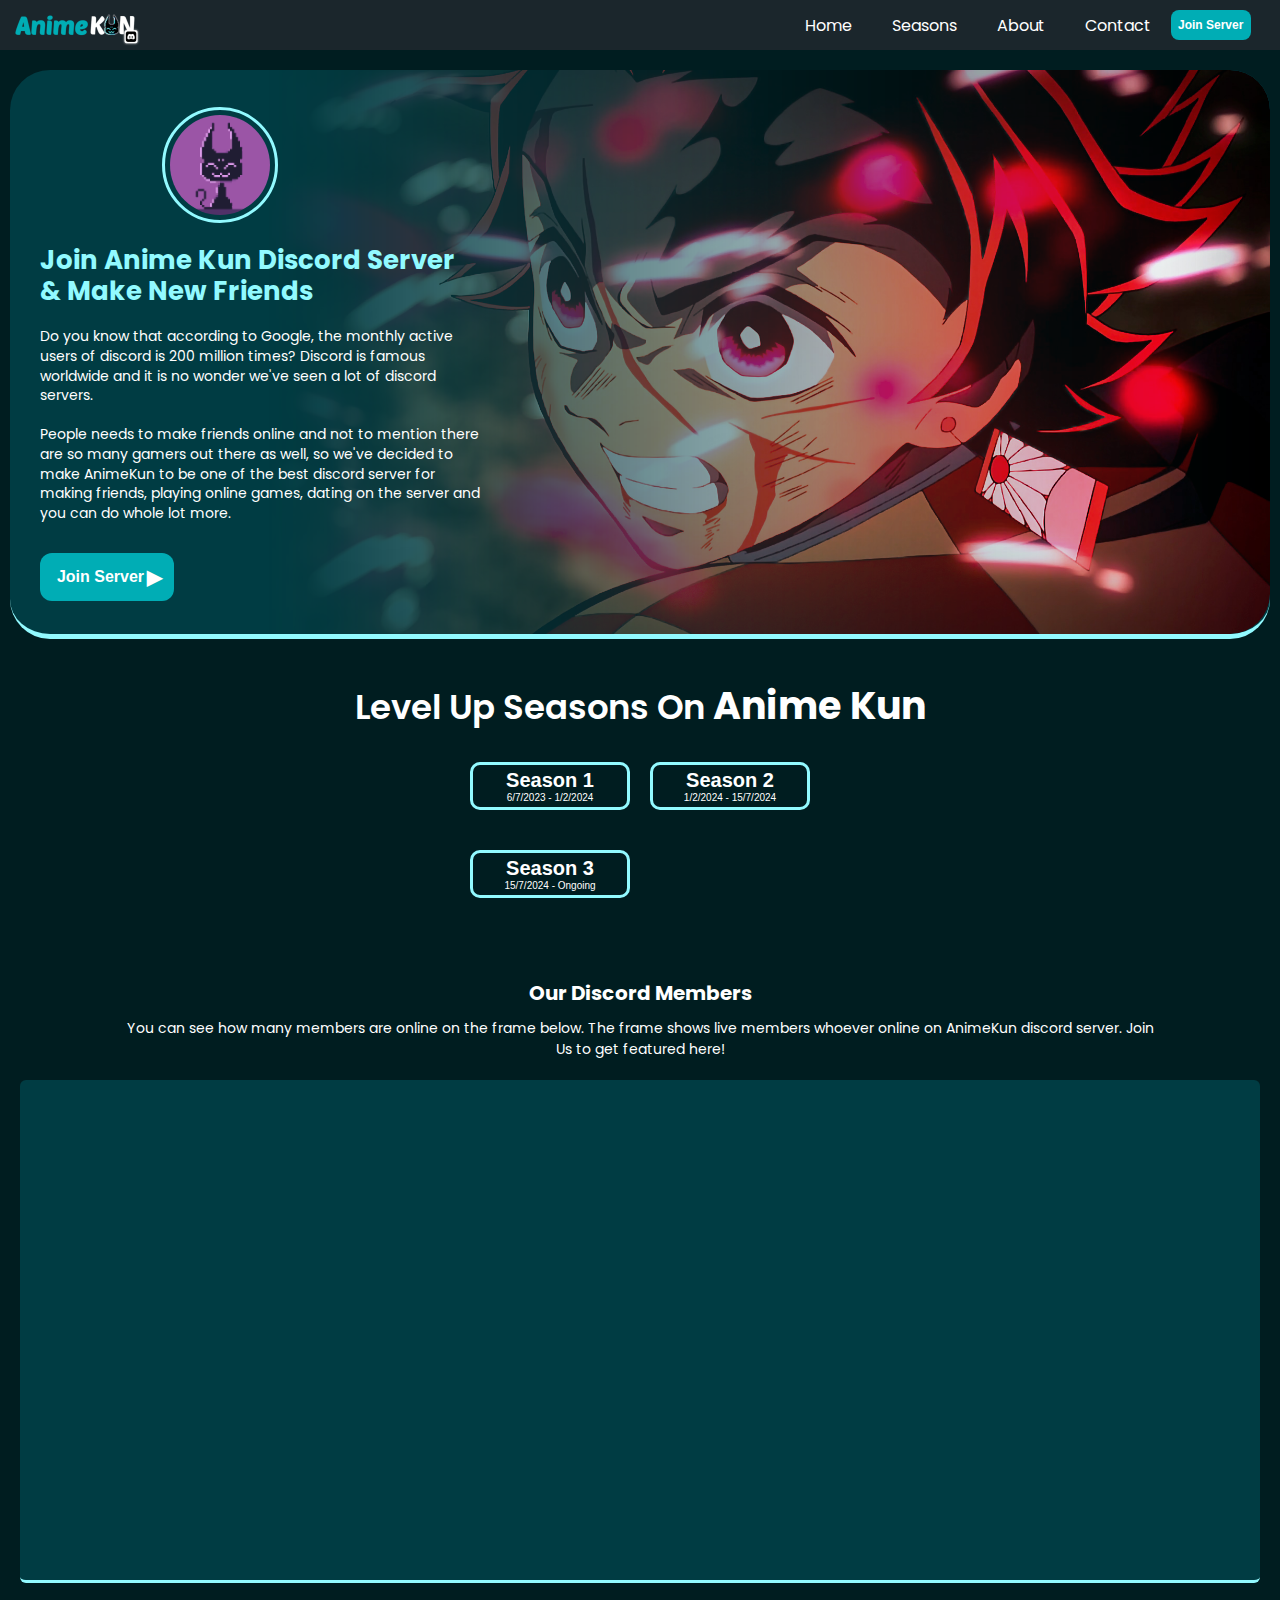
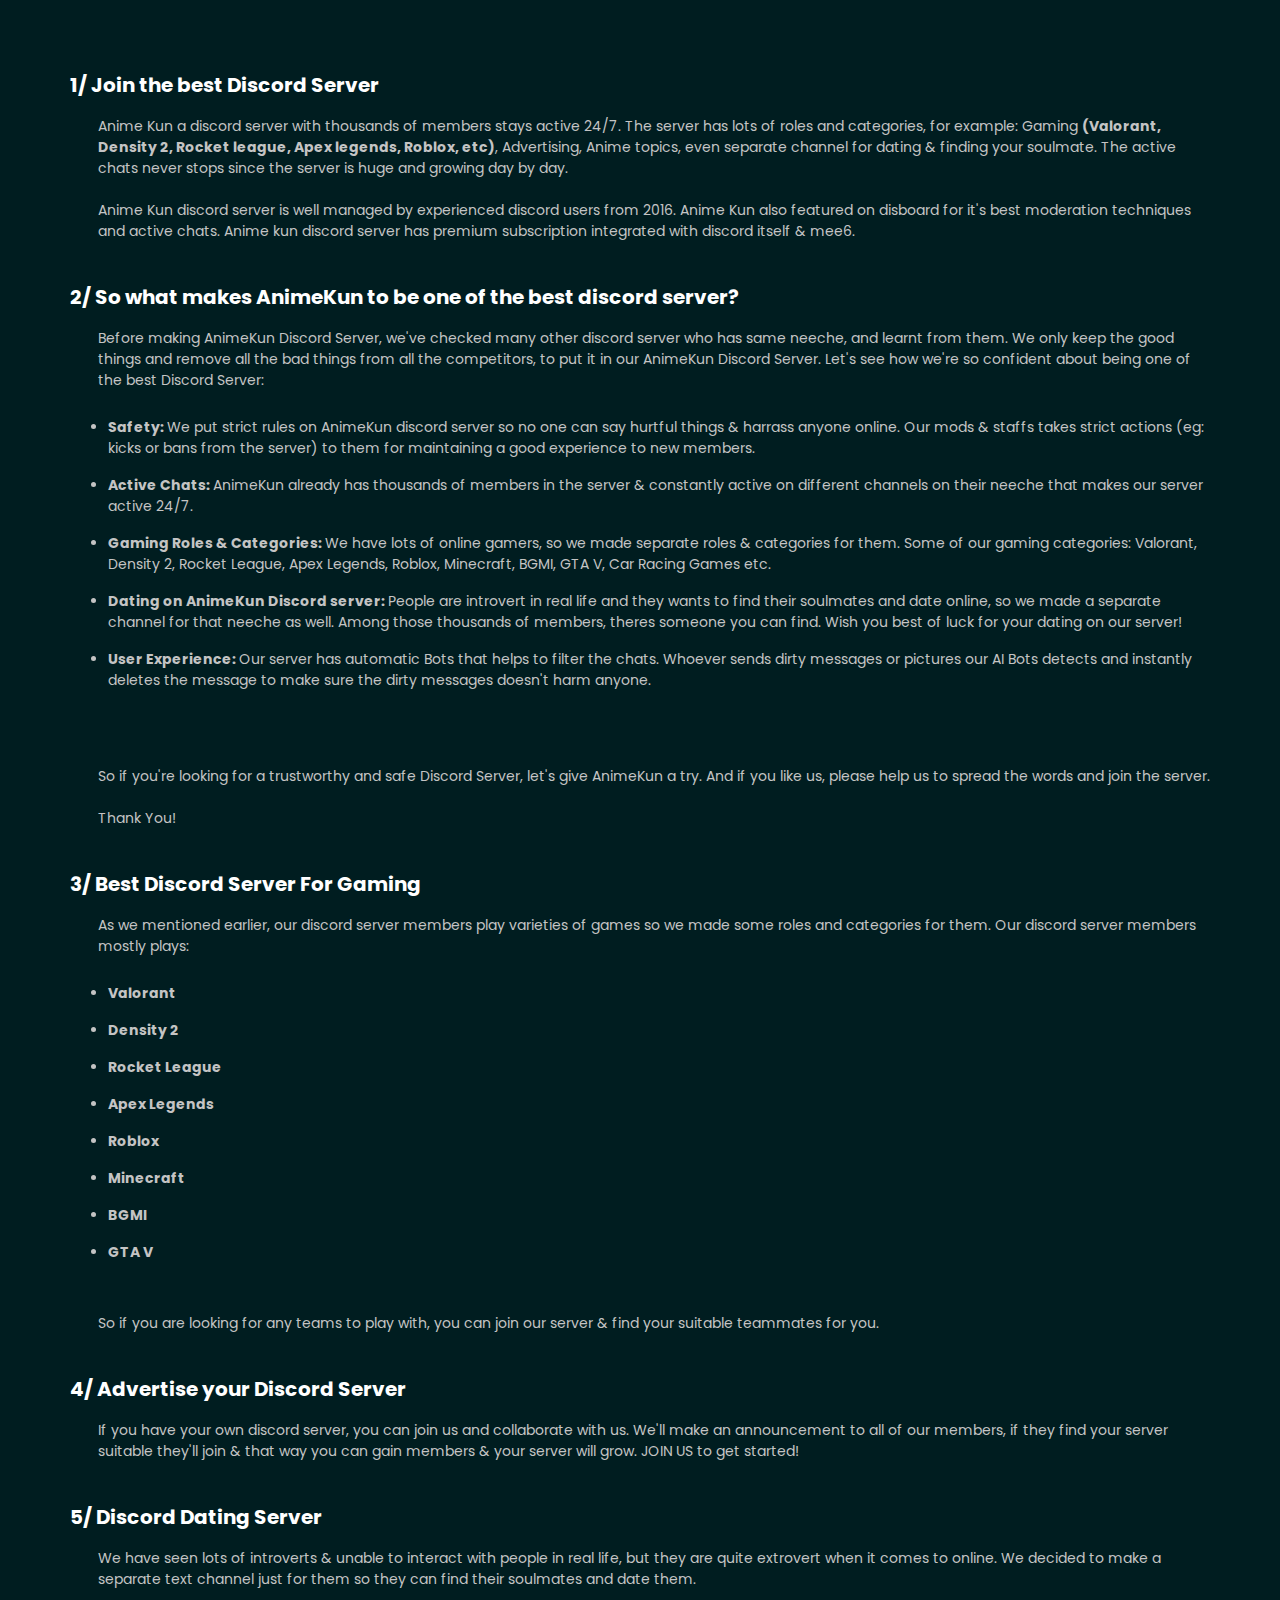
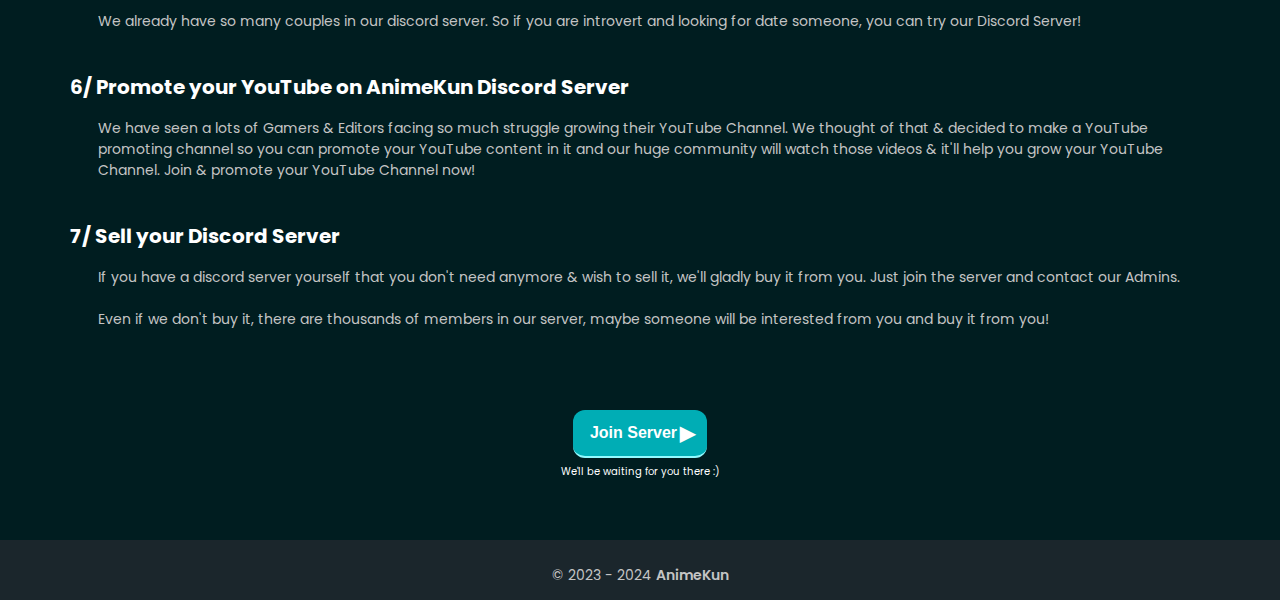
==== index.html @ 1e669a9b "update" ====
<!DOCTYPE html>
<html lang="en">
<head>
  <meta charset="UTF-8">
  <meta name="viewport" content="width=device-width, initial-scale=1.0">
  <meta http-equiv="X-UA-Compatible" content="ie=edge">
  <meta http-equiv='content-language' content='en'>
  <title>Join our Discord Server & make new friends - AnimeKun</title>
  
  <meta name="description" content="AnimeKun is a discord server where you can join & make new friends who can play games with you or even date you. Join Now!">
  
  <link rel="icon" href="/images/favicon.png" type="image/png">
  
  <meta name="keywords" content="best discord server, popular discord servers, top gg servers, fun discord servers, best discord, gaming discord servers, Minecraft discord servers, Rocket League discord, Apex Legends discord, Valorant boosting discord, Destiny 2 discord, dating discord server, chill discord servers, best discord server to make friends, youtube promotion discord server, advertising discord servers">
  
  <meta name="author" content="AnimeKun_Discord">
  <meta name="robots" content="index, follow">
  <meta name="theme-color" content="#92FAFF">
  <meta name="rating" content="General">
  <meta name="copyright" content="2024 AnimeKun">
  <meta name="revisit-after" content="1 days">
  <meta name="distribution" content="global">
  
  
  
  
  <meta name="google-site-verification" content="n2x9imV0SJ6q-uHiDWqzkZmCBGUBqNRw8Hrk4UlSmEM" />
  
  
  <!--- ogs --->
  
  <meta property="og:title" content="Join our Discord Server & make new friends - AnimeKun">
  <meta property="og:type" content="website">
  <meta property="og:url" content="https://animekun.my.to">
  <meta property="og:image" content="https://i.postimg.cc/bv7xQKdZ/20240713-160342.jpg">
  <meta property="og:description" content="AnimeKun is a discord server where you can join & make new friends who can play games with you. Join Now!">
  <meta property="og:site_name" content="AnimeKun Discord">
  <meta property="twitter:card" content="summary_large_image">
  <meta property="twitter:title" content="Join our Discord Server & make new friends - AnimeKun">
  <meta property="twitter:description" content="AnimeKun is a discord server where you can join & make new friends who can play games with you. Join Now!">
  <meta property="twitter:image" content="https://i.postimg.cc/bv7xQKdZ/20240713-160342.jpg">
  <meta property="article:tag" content="best discord server, popular discord servers, top gg servers, fun discord servers, best discord, gaming discord servers, Minecraft discord servers, Rocket League discord, Apex Legends discord, Valorant boosting discord, Destiny 2 discord, dating discord server, chill discord servers, best discord server to make friends, youtube promotion discord server, advertising discord servers">
  
  
  
  
  
  <link rel="stylesheet" href="/styles/general.css">
  <link rel="stylesheet" href="/styles/home.css">
  
  <link rel="apple-touch-icon" href="/images/favicon.png">
  
  <link rel="stylesheet" href="https://fonts.googleapis.com/css2?family=Material+Symbols+Outlined:opsz,wght,FILL,GRAD@20..48,100..700,0..1,-50..200" />
</head>

<body>

<header>
  <nav>
    
     <img class="logo-one" src="/images/logo.png" height="55px" width="auto" alt="animekun discord server logo">

    <input type="checkbox" id="sidebar-active">

    <label for="sidebar-active" class="open-sidebar-button">
      
      <svg xmlns="http://www.w3.org/2000/svg" height="32" viewBox="0 -960 960 960" width="32"><path d="M120-240v-80h720v80H120Zm0-200v-80h720v80H120Zm0-200v-80h720v80H120Z"/></svg>
      
    </label>
    
    <label id="overlay" for="sidebar-active"></label>
    
    <div class="links-container">
      
      <label for="sidebar-active" class="close-sidebar-button">
        
        <svg xmlns="http://www.w3.org/2000/svg" height="32" viewBox="0 -960 960 960" width="32"><path d="m256-200-56-56 224-224-224-224 56-56 224 224 224-224 56 56-224 224 224 224-56 56-224-224-224 224Z"/></svg>
        
      </label>

      <img class="logo-two" src="/images/logo.png" height="50px" width="auto" alt="anime-kun discord server logo">
      
      
      <a class="home-link" href="/index.html">Home</a> 
      
      <a href="/pages/seasons.html">Seasons</a>
      
      <a href="/pages/about.html">About</a> 
      
      <a href="/pages/contact.html">Contact</a>
      
      
      <button onclick="window.location.href = 'https://discord.com/invite/fQWa2Ezm34';" class="wbtn">Join Server</button>
      
        <button onclick="window.location.href = 'https://discord.com/invite/fQWa2Ezm34';" class="mbtn">Join Server</button>
    </div>
    
    <div class="extra">
      
    </div>
  </nav>
</header>


<!--- Actual Contents Starts From Here! --->
<main>

  <div class="server-view-container">
    
    <div class="left-side">
      
      
      <div class="main-content">
        
        <img src="/images/animekun_pfp.gif" alt="Join_Anime_Kun_Discord_Server_&_Make_New_Friends" class="animekun-logo">
        
         <h1>Join Anime Kun Discord Server & Make New Friends</h1>
          
          <p class="main-para">Do you know that according to Google, the monthly active users of discord is 200 million times? Discord is famous worldwide and it is no wonder we've seen a lot of discord servers.
            <br><br>
          People needs to make friends online and not to mention there are so many gamers out there as well,
          so we've decided to make AnimeKun to be one of the best discord server for making friends, playing online games, dating on the server and you can do whole lot more.</p>
            
      </div>
        
        <div class="j-btn-div">
          
           <button onclick="window.location.href = 'https://discord.com/invite/fQWa2Ezm34';" class="hjoin-sv-btn">Join Server <span class="btn-arrow">&#9654</span></button>
          
        </div>
      
    </div>
    
    <div class="background-img">
      
        <img src="/images/wallpapers/Anime_kun_cover.jpg" alt="Best_discord_server_to_join" class="anime-kun-cover">
      
    </div>
    
  </div>
  
  <!--- mobile banner --->
  
  <div class="mobile-banner">
    <img src="/images/wallpapers/Anime_kun_cover.jpg" alt="Anime_kun_cover" class="anime-kun-mobile-bannner">
  </div>
  
  <!-- season buttons --->
  
  <div class="season-btn-section">
    
    <p class="season-heading">Level Up Seasons On <span class="btn-anime-kun">Anime Kun</span></p>
    
    <div class="season-btns">
      
      <button onclick="
      
      window.location.href = '/Seasons/season1.html';
      
      " class="s-btn"><p class="s-btn-heading">Season 1</p> <p class="season-btn-disc">6/7/2023 - 1/2/2024</p></button>
      
      <button onclick="
      
      window.location.href = '/Seasons/season2.html';
      
      " class="s-btn"><p class="s-btn-heading">Season 2</p> <p class="season-btn-disc">1/2/2024 - 15/7/2024</p></button>
      
      <button onclick="alert('Season 3 is ongoing.');" class="s-btn"><p class="s-btn-heading">Season 3</p> <p class="season-btn-disc">15/7/2024 - Ongoing</p></button>
      
    </div>
    
  </div>
  
  <!--- finish season buttons --->
  
  <!--- discord frame shows online members --->
  
  <div class="discord-frame">
    
        <h2 class="show-discord-members">Our Discord Members</h2>
        <p class="show-discord-members-disc">You can see how many members are online on the frame below. The frame shows live members whoever online on AnimeKun discord server. Join Us to get featured here!</p>
        
        <iframe src="https://discord.com/widget?id=1126532363933995140&theme=dark" width="100%" height="500" allowtransparency="true" frameborder="0" sandbox="allow-popups allow-popups-to-escape-sandbox allow-same-origin allow-scripts"></iframe>
    
  </div>
  
  
  <!--- h2 topics & it's discriptions --->
  
  <div class="h2-topics">
    
    <h2 class="heading-two">1/ Join the best Discord Server</h2>
    
    <p class="para-for-heading-two">
       Anime Kun a discord server with thousands of members stays active 24/7. The server has lots of roles and categories, for example: Gaming <strong>(Valorant, Density 2, Rocket league, Apex legends, Roblox, etc)</strong>, Advertising, Anime topics, even separate channel for dating & finding your soulmate. The active chats never stops since the server is huge and growing day by day. <br> <br>

      Anime Kun discord server is well managed by experienced discord users from 2016. Anime Kun also featured on disboard for it's best moderation techniques and active chats. Anime kun discord server has premium subscription integrated with discord itself & mee6.
    </p>
    
    
    
    
    <h2 class="heading-two">2/ 
    So what makes AnimeKun to be one of the best discord server?</h2>
    
    <p class="para-for-heading-two">
       Before making AnimeKun Discord Server, we've checked many other discord server who has same neeche, and learnt from them. We only keep the good things and remove all the bad things from all the competitors, to put it in our AnimeKun Discord Server. Let's see how we're so confident about being one of the best Discord Server:
       
       <ul class="para-for-heading-two ul-para">
         <li><strong>Safety: </strong> We put strict rules on AnimeKun discord server so no one can say hurtful things & harrass anyone online. Our mods & staffs takes strict actions (eg: kicks or bans from the server) to them for maintaining a good experience to new members.</li>
         
         
         <li><strong>Active Chats: </strong> AnimeKun already has thousands of members in the server & constantly active on different channels on their neeche that makes our server active 24/7.</li>
         
         
         <li><strong>Gaming Roles & Categories: </strong> We have lots of online gamers, so we made separate roles & categories for them. Some of our gaming categories: Valorant, Density 2, Rocket League, Apex Legends, Roblox, Minecraft, BGMI, GTA V, Car Racing Games etc.</li>
         
         
         <li><strong>Dating on AnimeKun Discord server: </strong> People are introvert in real life and they wants to find their soulmates and date online, so we made a separate channel for that neeche as well. Among those thousands of members, theres someone you can find. Wish you best of luck for your dating on our server!</li>
         
         
         <li><strong>User Experience: </strong> Our server has automatic Bots that helps to filter the chats. Whoever sends dirty messages or pictures our AI Bots detects and instantly deletes the message to make sure the dirty messages doesn't harm anyone.</li>
         
         
         
       </ul>
       <br><br><br>
       
       <p class="para-for-heading-two">So if you're looking for a trustworthy and safe Discord Server, let's give AnimeKun a try. And if you like us, please help us to spread the words and join the server.
       <br>
       <br>
       Thank You!</p>
       
    </p>
    
    
    
    
    <h2 class="heading-two">3/ Best Discord Server For Gaming</h2>
    
    <p class="para-for-heading-two">
       As we mentioned earlier, our discord server members play varieties of games so we made some roles and categories for them. Our discord server members mostly plays:
       
       <ul class="para-for-heading-two ul-para">
         <li><strong>Valorant</strong></li>
         <li><strong>Density 2</strong></li>
         <li><strong>Rocket League</strong></li>
         <li><strong>Apex Legends</strong></li>
         <li><strong>Roblox</strong></li>
         <li><strong>Minecraft</strong></li>
         <li><strong>BGMI</strong></li>
         <li><strong>GTA V</strong></li>
       </ul>
       <br>
       <br>
       <p class="para-for-heading-two">So if you are looking for any teams to play with, you can join our server & find your suitable teammates for you.</p>
       
    </p>
    
    
    
    
    <h2 class="heading-two">4/ Advertise your Discord Server</h2>
    
    <p class="para-for-heading-two">
       If you have your own discord server, you can join us and collaborate with us. We'll make an announcement to all of our members, if they find your server suitable they'll join & that way you can gain members & your server will grow. JOIN US to get started!
    </p>
    
    
    
    
    <h2 class="heading-two">5/ Discord Dating Server</h2>
    
    <p class="para-for-heading-two">
       We have seen lots of introverts & unable to interact with people in real life, but they are quite extrovert when it comes to online. We decided to make a separate text channel just for them so they can find their soulmates and date them.
       
       <br>
       <br>
       We already have so many couples in our discord server. So if you are introvert and looking for date someone, you can try our Discord Server!
    </p>
    
    
    
    
    <h2 class="heading-two">6/ Promote your YouTube on AnimeKun Discord Server</h2>
    
    <p class="para-for-heading-two">
       We have seen a lots of Gamers & Editors facing so much struggle growing their YouTube Channel. We thought of that & decided to make a YouTube promoting channel so you can promote your YouTube content in it and our huge community will watch those videos & it'll help you grow your YouTube Channel. Join & promote your YouTube Channel now!
    </p>
    
    
    
    
    <h2 class="heading-two">7/ Sell your Discord Server</h2>
    
    <p class="para-for-heading-two">
       If you have a discord server yourself that you don't need anymore & wish to sell it, we'll gladly buy it from you. Just join the server and contact our Admins.
       <br>
       <br>
        Even if we don't buy it, there are thousands of members in our server, maybe someone will be interested from you and buy it from you!
    </p>
    
  </div>
  
  
  
  <div class="last-join-server-btn">
      
       <button onclick="window.location.href = 'https://discord.com/invite/fQWa2Ezm34';" class="hjoin-sv-btn">Join Server <span class="btn-arrow">&#9654</span></button>
       
       <p class="last-para">We'll be waiting for you there :)</p>
       
  </div>
</main> 
 
 
 
 
  
  
  <footer>
    <div class="footer-div">
       <p class="c-animekun-para">
             &#169 2023 - 2024 <span class="brand"><a class="brand-link" href="/index.html">AnimeKun</a></span>
       </p>
    </div>
  </footer>
  
  
  

  <script src="main.js"></script>
</body>
</html>
---- styles/general.css ----
@import url('https://fonts.googleapis.com/css2?family=Poppins:ital,wght@0,100;0,200;0,300;0,400;0,500;0,600;0,700;0,800;0,900;1,100;1,200;1,300;1,400;1,500;1,600;1,700;1,800;1,900&display=swap');





:root{

  --color-1: #1B262C;
  --text-color: #FFFFFF;
  --accent-color: #F1EEDC;
  --body-color: #001D20;
  --button-color: #00ADB5;
}

*{
  margin: 0;
  padding: 0;
}

html{
  font-size: 12pt;
  font-family: Poppins, Segoe UI, Tahoma, sans-serif;
}

body {
 background: var(--body-color);
 font-family: Poppins, Segoe UI, Tahoma, sans-serif;
}

nav{
  height: 50px;
  background-color: var(--color-1);
  display: flex;
  justify-content: flex-end;
  align-items: center;
}

.links-container{
  height: 100%;
  width: 100%;
  display: flex;
  flex-direction: row;
  align-items: center;
}

nav a{
  height: 100%;
  padding: 0 20px;
  display: flex;
  align-items: center;
  text-decoration: none;
  color: var(--text-color);
}

nav a:hover{
  background-color: var(--button-color);
  border-radius: 50px;
  
}

/* nav .home-link{
  margin-right: auto;
  display: none;
} */

nav .logo-one{
display: none;
}

nav .logo-two{
  margin-right: auto;
}

nav svg{
  fill: var(--text-color);
}

#sidebar-active{
  display: none;
}

.open-sidebar-button, .close-sidebar-button{
  display: none;
}

nav .wbtn {
  height: 30px;
  width: 80px;
  font-size: 12px;
  font-weight: 600;
  background-color: var(--button-color);
  border-radius: 8px;
  border: none;
  color: white;
}

.extra {
  width: 30px;
}

nav .mbtn {
  display: none;
}




/*mobile codes for responsive*/

@media(max-width: 550px){
  nav .logo-one{
  margin-right: auto;
  display: block;
}

nav .logo-two{
  display: none;
}

nav .wbtn {
  display: none;
}

.extra {
  display: none;
}

nav .mbtn {
  display: block;
  width: 150px;
  height: 47px;
  margin: 15px 100px 50px 78px;
  border-radius: 10px;
  border: none;
  font-weight: 800;
  font-size: 17px;
  background-color: var(--button-color);
  color: white;
}
  
.links-container{
   flex-direction: column;
   align-items: flex-start;

   position: fixed;
   top: 0;
   right: -100%;
   z-index: 10;
   width: 300px;

   background-color: var(--color-1);
   box-shadow: -5px 0 5px rgba(0, 0, 0, 0.25);
   transition: 0.55s ease-out;
  }
  
  nav a{
    box-sizing: border-box;
    height: auto;
    width: 100%;
    padding: 20px 30px;
    justify-content: flex-start;
    font-weight: 520;
  }
  
  .open-sidebar-button, .close-sidebar-button{
    padding: 20px;
    display: block;
  }
  
  #sidebar-active:checked ~ .links-container{
    right: 0;
  }
  
  #sidebar-active:checked ~ #overlay{
    height: 100%;
    width: 100%;
    position: fixed;
    top: 0;
    left: 0;
    z-index: 9;
  }
  
  nav .home-link{
  display: block;
  }
}

/* ----------------------------*/

button:hover {
 background-color: #00696E;
}

button {
  cursor: pointer;
}


















/* footer.  */

footer {
  height: 60px;
  background-color: var(--color-1);
  margin: 60px 0 0 0;
}

.footer-div {
  padding: 25px 0 0 0;
}

.c-animekun-para {
  text-align: center;
  color: #C4C4C4;
  font-size: 14px;
}

.brand {
  font-weight: 600;
}

.brand-link {
  text-decoration: none;
  color: #C4C4C4;
}
---- styles/home.css ----
body {
  margin: 0;
  padding: 0;
}

.server-view-container {
 height: 564px;
 margin: 20px 10px 0 10px;
 border-radius: 40px;
 background-color: #003C43;
 border-bottom: 5px solid #92FAFF;
}

.background-img {
  display: flex;
  justify-content: right;
}

.anime-kun-cover {
  height: 564px;
  object-fit: cover;
  object-position: top;
  border-radius: 0 40px 40px 0;
  mask-image: linear-gradient(to right, rgba(0, 0, 0, 0), rgba(0, 0, 0, 0.8) 70%, black);
}


.animekun-logo {
  height: 100px;
  width: 100px;
  border-radius: 50%;
  margin: 0 80px 0 0;
  border: 5px solid transparent;
  outline: 3px solid #92FAFF;
}

.left-side {
  position: absolute;
  width: 440px;
  z-index: 5;
  margin: 40px 0 0 0;
  padding: 0 0 0 30px;
}

.main-content {
  display: flex;
  flex-direction: column;
  justify-content: center;
  align-items: center;
}


h1 {
  color: #92FAFF;
  margin: 25px 0 20px 0;
  line-height: 1.2;
  font-size: 26px;
}

.main-para {
  color: var(--text-color);
  line-height: 1.4;
  font-size: 14px;
  margin: 0 0 30px 0;
}

.hjoin-sv-btn {
  border: none;
  background-color: var(--button-color);
  height: 48px;
  width: 134px;
  border-radius: 12px;
  font-size: 16px;
  font-weight: 800;
  display: flex;
  justify-content: center;
  align-items: center;
  padding: 0 0 0 5px;
  color: var(--text-color);
}

.btn-arrow {
  font-size: 20px;
  padding: 0 0 0 3px;
}

.mobile-banner {
  display: none;
}


/* Season btns styles */

.season-btn-section {
  margin: 40px 0 0 0;
  display: flex;
  flex-direction: column;
  justify-content: center;
  align-items: center;
}

.season-heading {
  color: var(--text-color);
  font-size: 34px;
  font-weight: 600;
  line-height: 1.4;
}

.btn-anime-kun {
  font-size: 38px;
  font-weight: 700;
}

.season-btns {
  margin: 30px 0 0 0;
  display: grid;
  grid-template-columns: 1fr 1fr;
  column-gap: 20px;
  row-gap: 40px;
}


.s-btn {
  height: 48px;
  width: 160px;
  border: 3px solid #92FAFF;
  border-radius: 10px;
  background-color: transparent;
}

.s-btn-heading {
  font-size: 20px;
  font-weight: 600;
  color: var(--text-color);
}

.season-btn-disc {
  color: var(--text-color);
  font-size: 10px;
  
}

.show-discord-members {
  color: var(--text-color);
  font-size: 20px;
  text-align: center;
  margin: 80px 0 10px 0;
}

.show-discord-members-disc {
  color: var(--text-color);
  font-size: 14px;
  text-align: center;
  margin: 0 0 20px 0;
  padding: 0 100px;
}

.discord-frame {
  margin: 30px 20px 0 20px;
}

iframe {
  background-color: #003C43;
  border-radius: 6px;
  border-bottom: 3px solid #92FAFF;
}

.h2-topics {
  margin: 80px 20px 0 20px;
  padding: 0 50px 0 50px;
}

.heading-two {
  color: var(--text-color);
  margin: 40px 0 16px 0;
  font-size: 20px;
}

.para-for-heading-two {
  color: #C4C4C4;
  padding: 0 0 0 28px;
  font-size: 14px;
}

.ul-para {
  padding: 0 0 0 38px;
  margin: 26px 0 0 0;
}

.ul-para li {
  margin: 16px 0 0 0;
}

.last-join-server-btn {
    margin: 80px 0 0 0;
    display: flex;
    flex-direction: column;
    justify-content: center;
    align-items: center;
}

.last-para {
    color: var(--text-color);
    margin: 6px 0 0 0;
    font-size: 10px;
}

.last-join-server-btn .hjoin-sv-btn {
    border-bottom: 2px solid #92FAFF;
}






@media (max-width: 580px) {
  
  .background-img {
    display: none;
  }
  
  .left-side {
    width: 300px;
    left: 50%;
    transform: translateX(-50%);
    margin: 40px 0 0 -14px;
    
    display: flex;
    flex-direction: column;
    justify-content: center;
    align-items: center;
  }
  
  .server-view-container {
    border-radius: 20px;
    height: 660px;
  }
  
  .animekun-logo {
    margin: 0;
  }
  
  
  .mobile-banner {
    margin: 20px 0 0 0;
    display: flex;
    justify-content: center;
    align-items: center;
  }
  
  .anime-kun-mobile-bannner {
    width: 300px;
    border-radius: 25px;
    border: 2px solid #92FAFF;
    mask-image: linear-gradient(to top, rgba(0, 0, 0, 0), rgba(0, 0, 0, 0.7) 50%, black);
  }
  
  .season-btn-section {
    margin: -10px 0 0 0;
  }
  
  .season-heading {
    font-size: 18px;
    font-weight: 600;
  }
  
  .btn-anime-kun {
  font-size: 21px;
  font-weight: 700;
  }
  
  .show-discord-members-disc {
    padding: 0;
  }
  
  .h2-topics {
    padding: 0;
  }

  
}
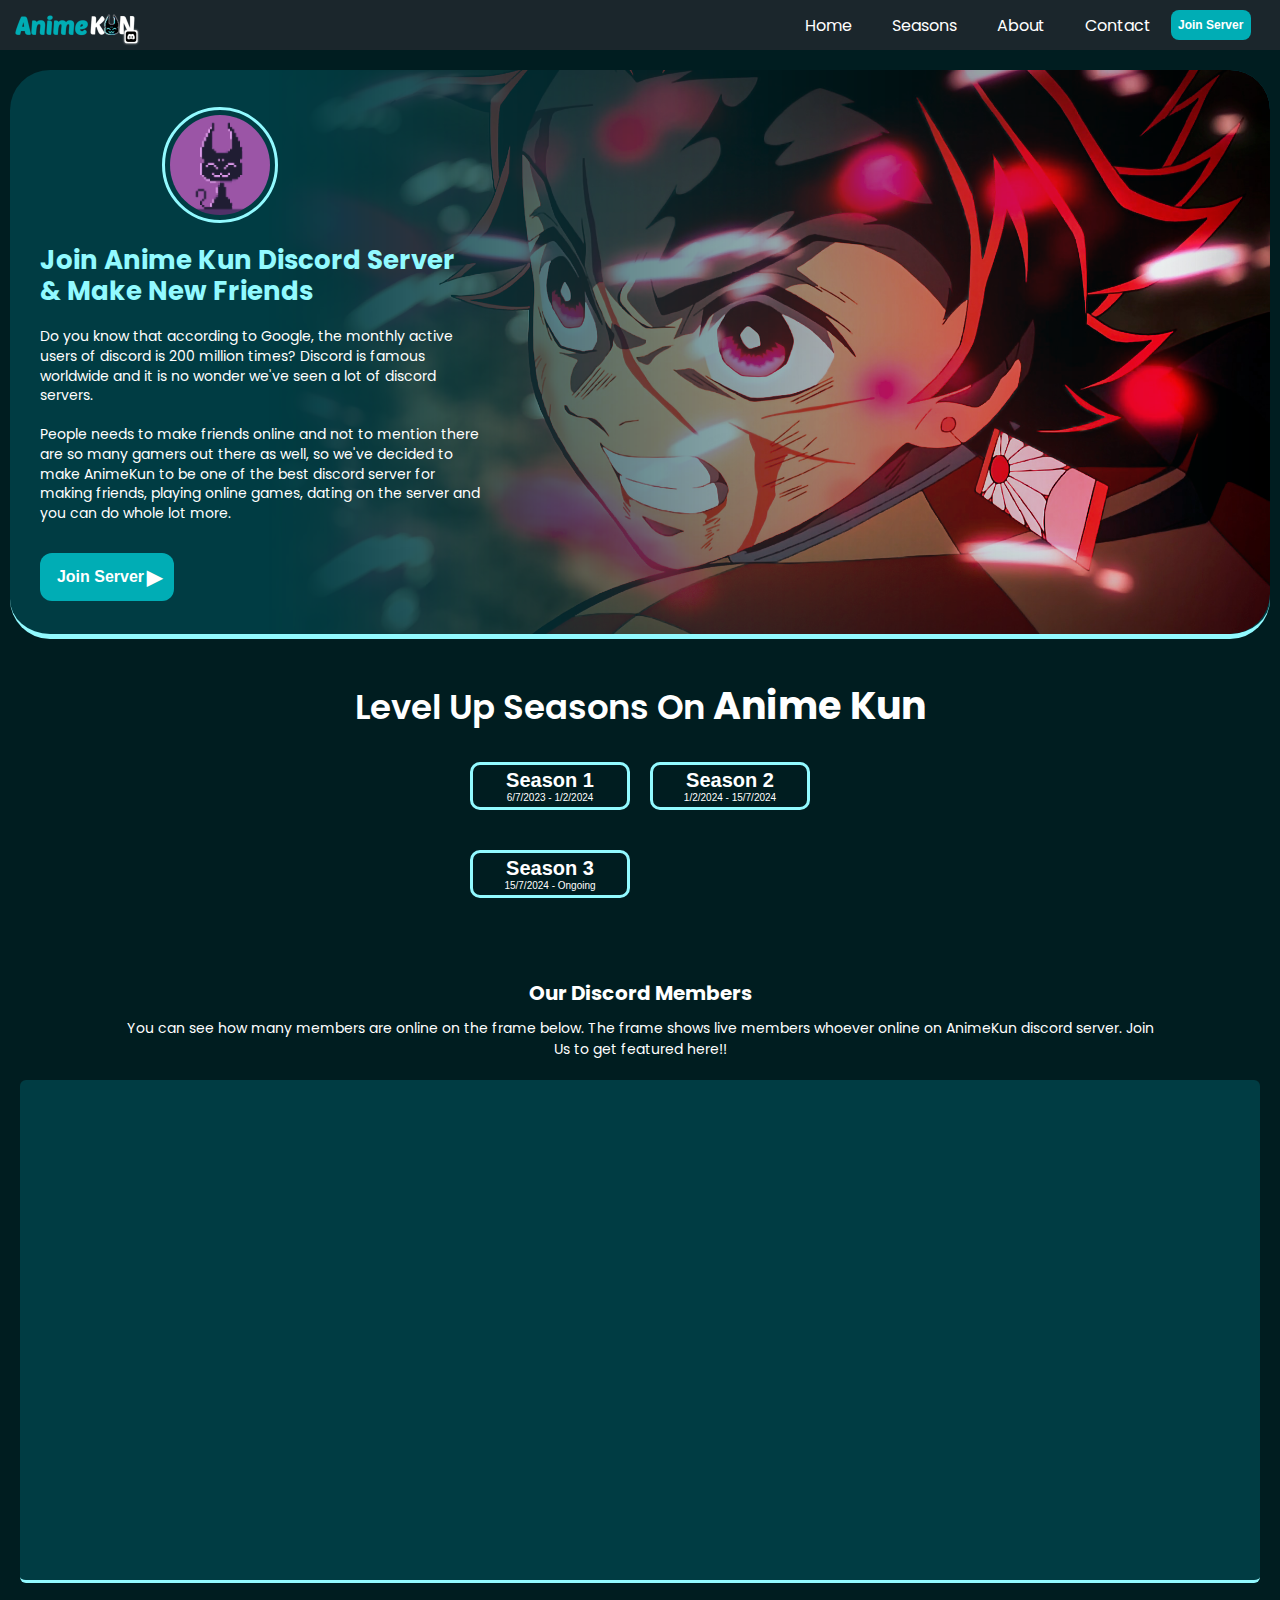
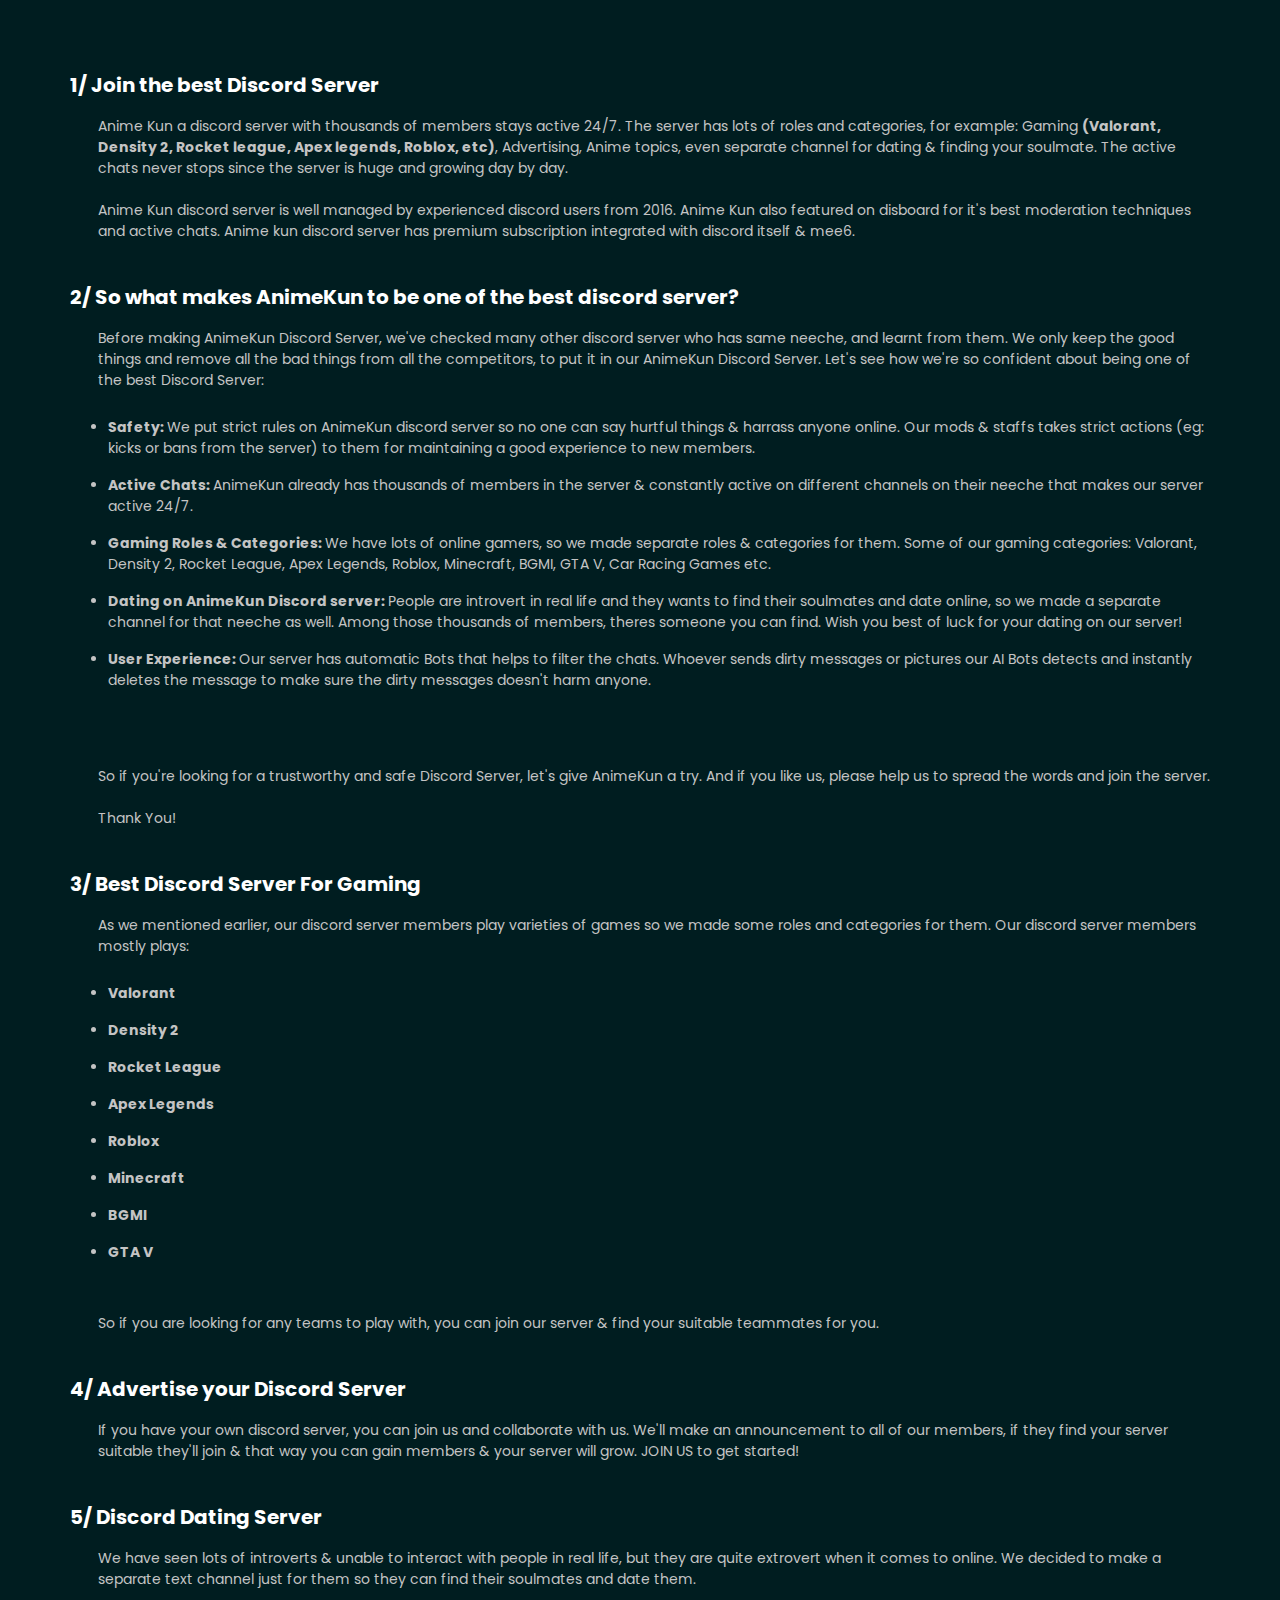
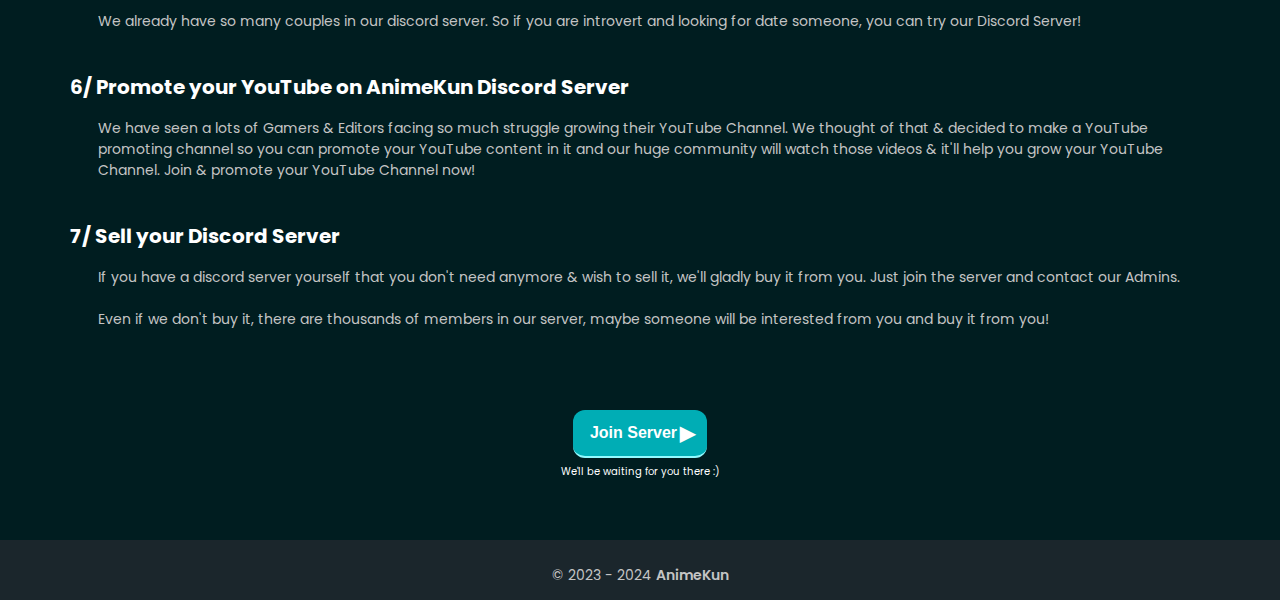
==== commit 4166db18: "update index.html" ====
--- a/index.html
+++ b/index.html
@@ -178,8 +178,7 @@
   <div class="discord-frame">
     
         <h2 class="show-discord-members">Our Discord Members</h2>
-        <p class="show-discord-members-disc">You can see how many members are online on the frame below. The frame shows live members whoever online on AnimeKun discord server. Join Us to get featured here!</p>
-        
+        <p class="show-discord-members-disc">You can see how many members are online on the frame below. The frame shows live members whoever online on AnimeKun discord server. Join Us to get featured here!!</p>
         <iframe src="https://discord.com/widget?id=1126532363933995140&theme=dark" width="100%" height="500" allowtransparency="true" frameborder="0" sandbox="allow-popups allow-popups-to-escape-sandbox allow-same-origin allow-scripts"></iframe>
     
   </div>
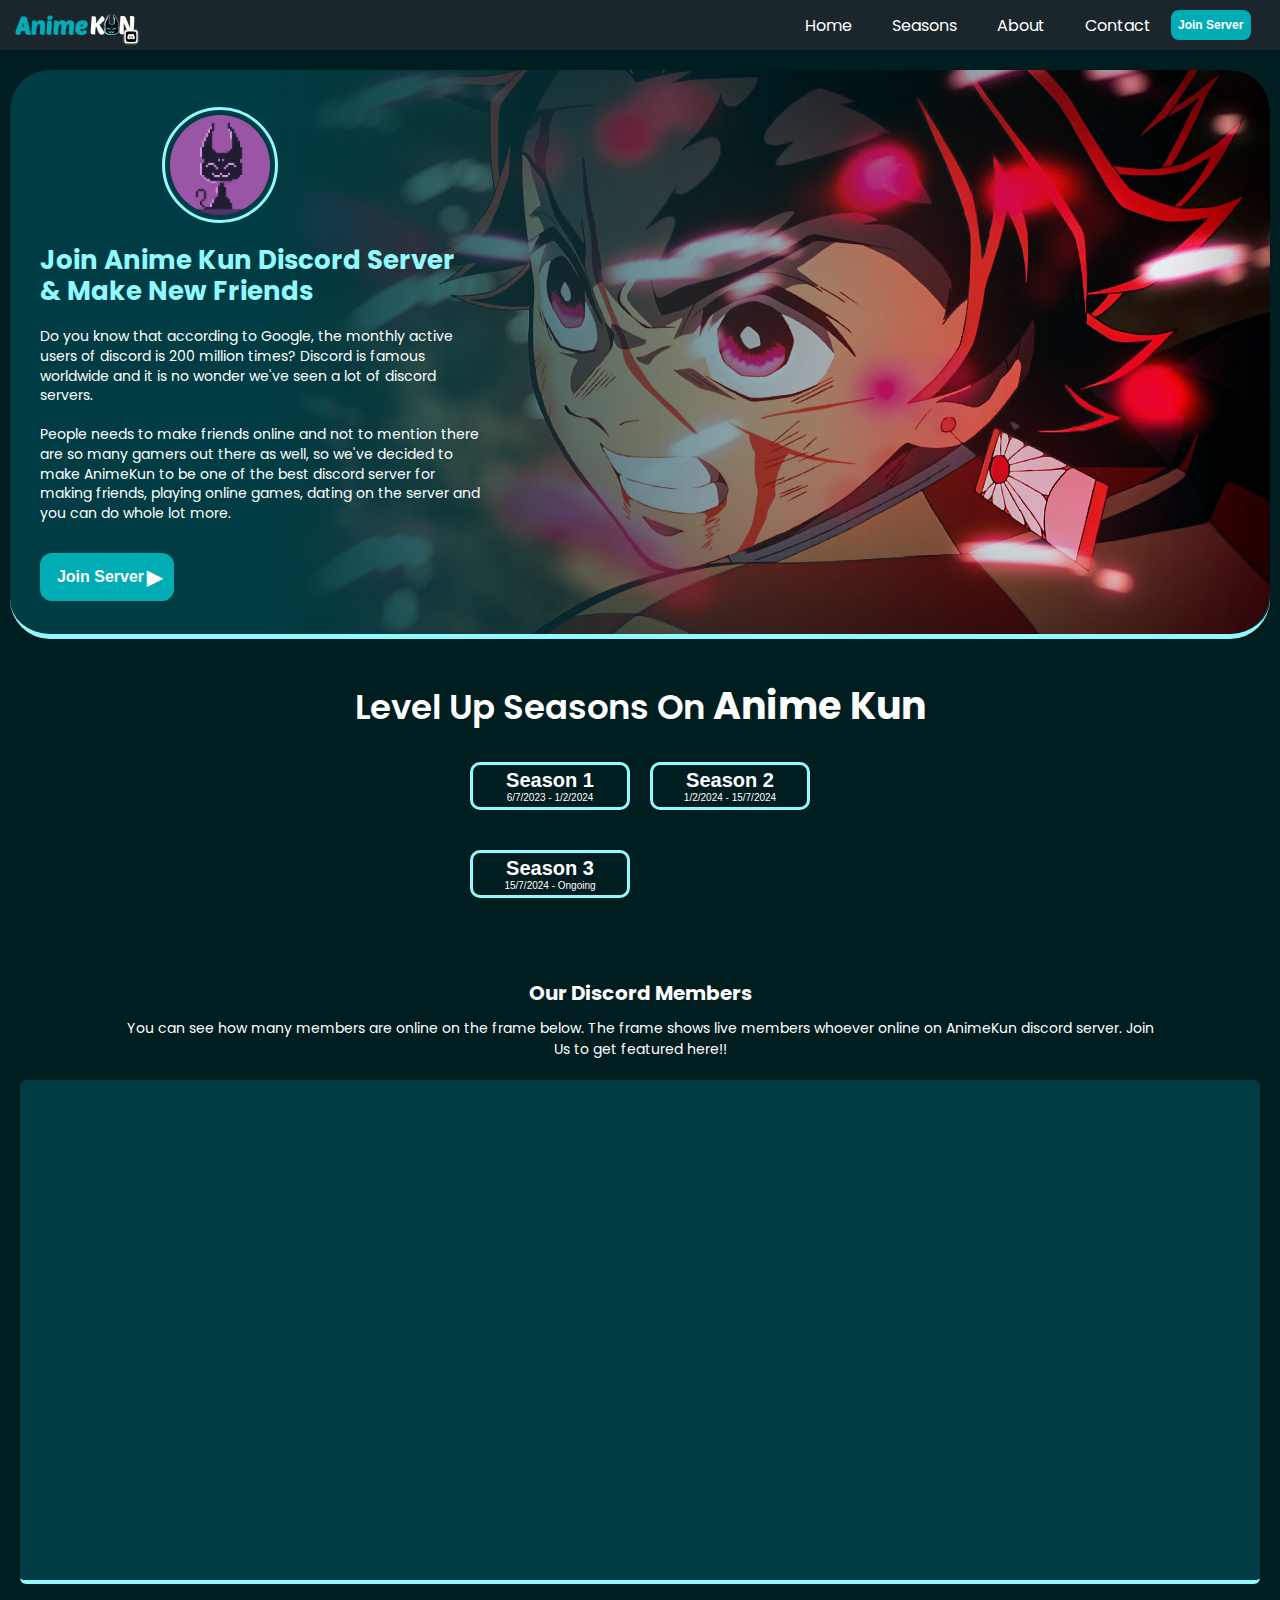
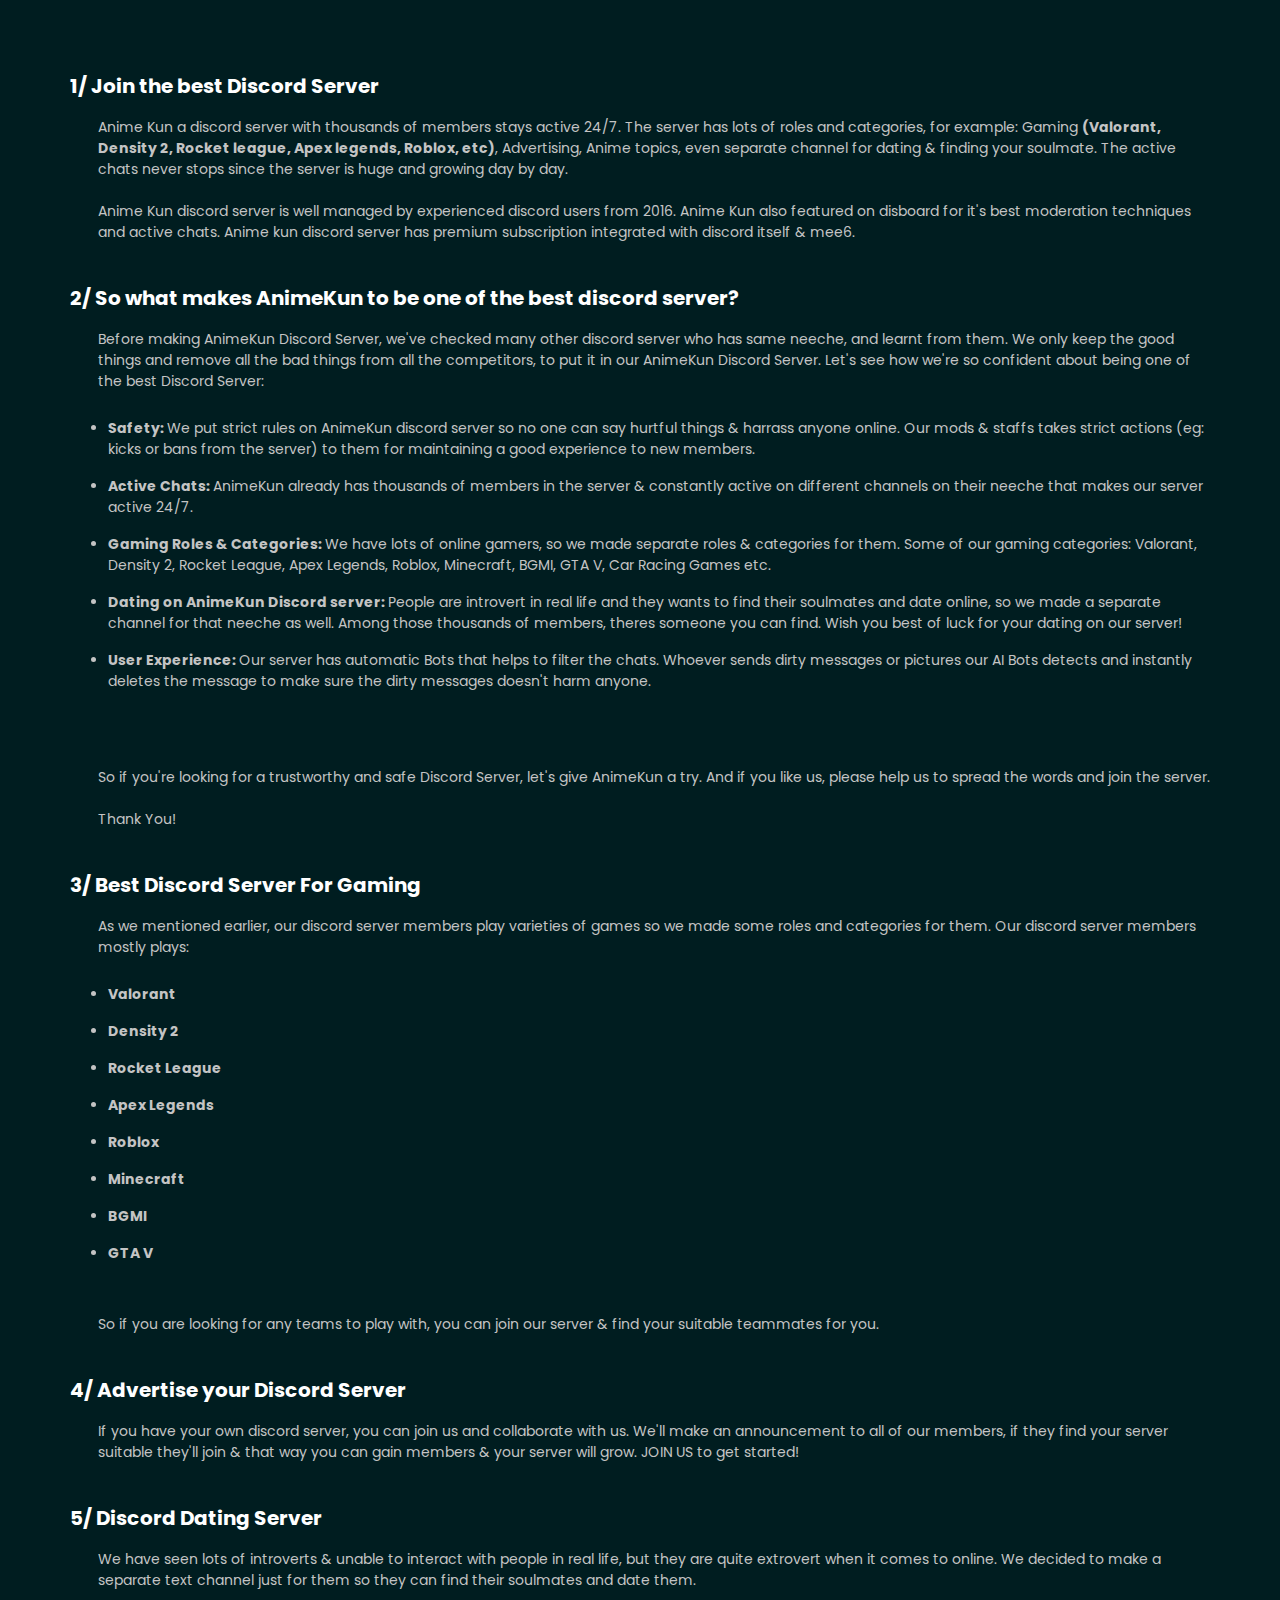
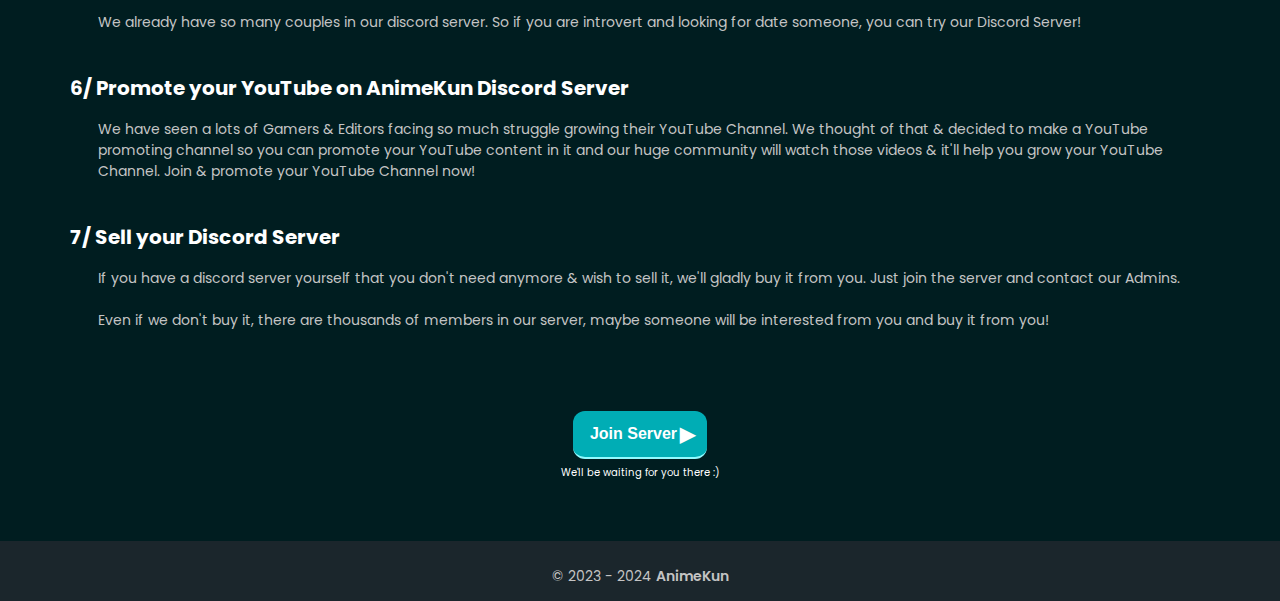
==== commit c4157fa4: "update" ====
--- a/index.html
+++ b/index.html
@@ -45,6 +45,8 @@
   
   
   
+  <link rel="canonical" href="https://animekun.lol"/>
+  
   <link rel="stylesheet" href="/styles/general.css">
   <link rel="stylesheet" href="/styles/home.css">
   
--- a/styles/home.css
+++ b/styles/home.css
@@ -162,7 +162,8 @@
 iframe {
   background-color: #003C43;
   border-radius: 6px;
-  border-bottom: 3px solid #92FAFF;
+  border-bottom: 4px solid #92FAFF;
+  
 }
 
 .h2-topics {
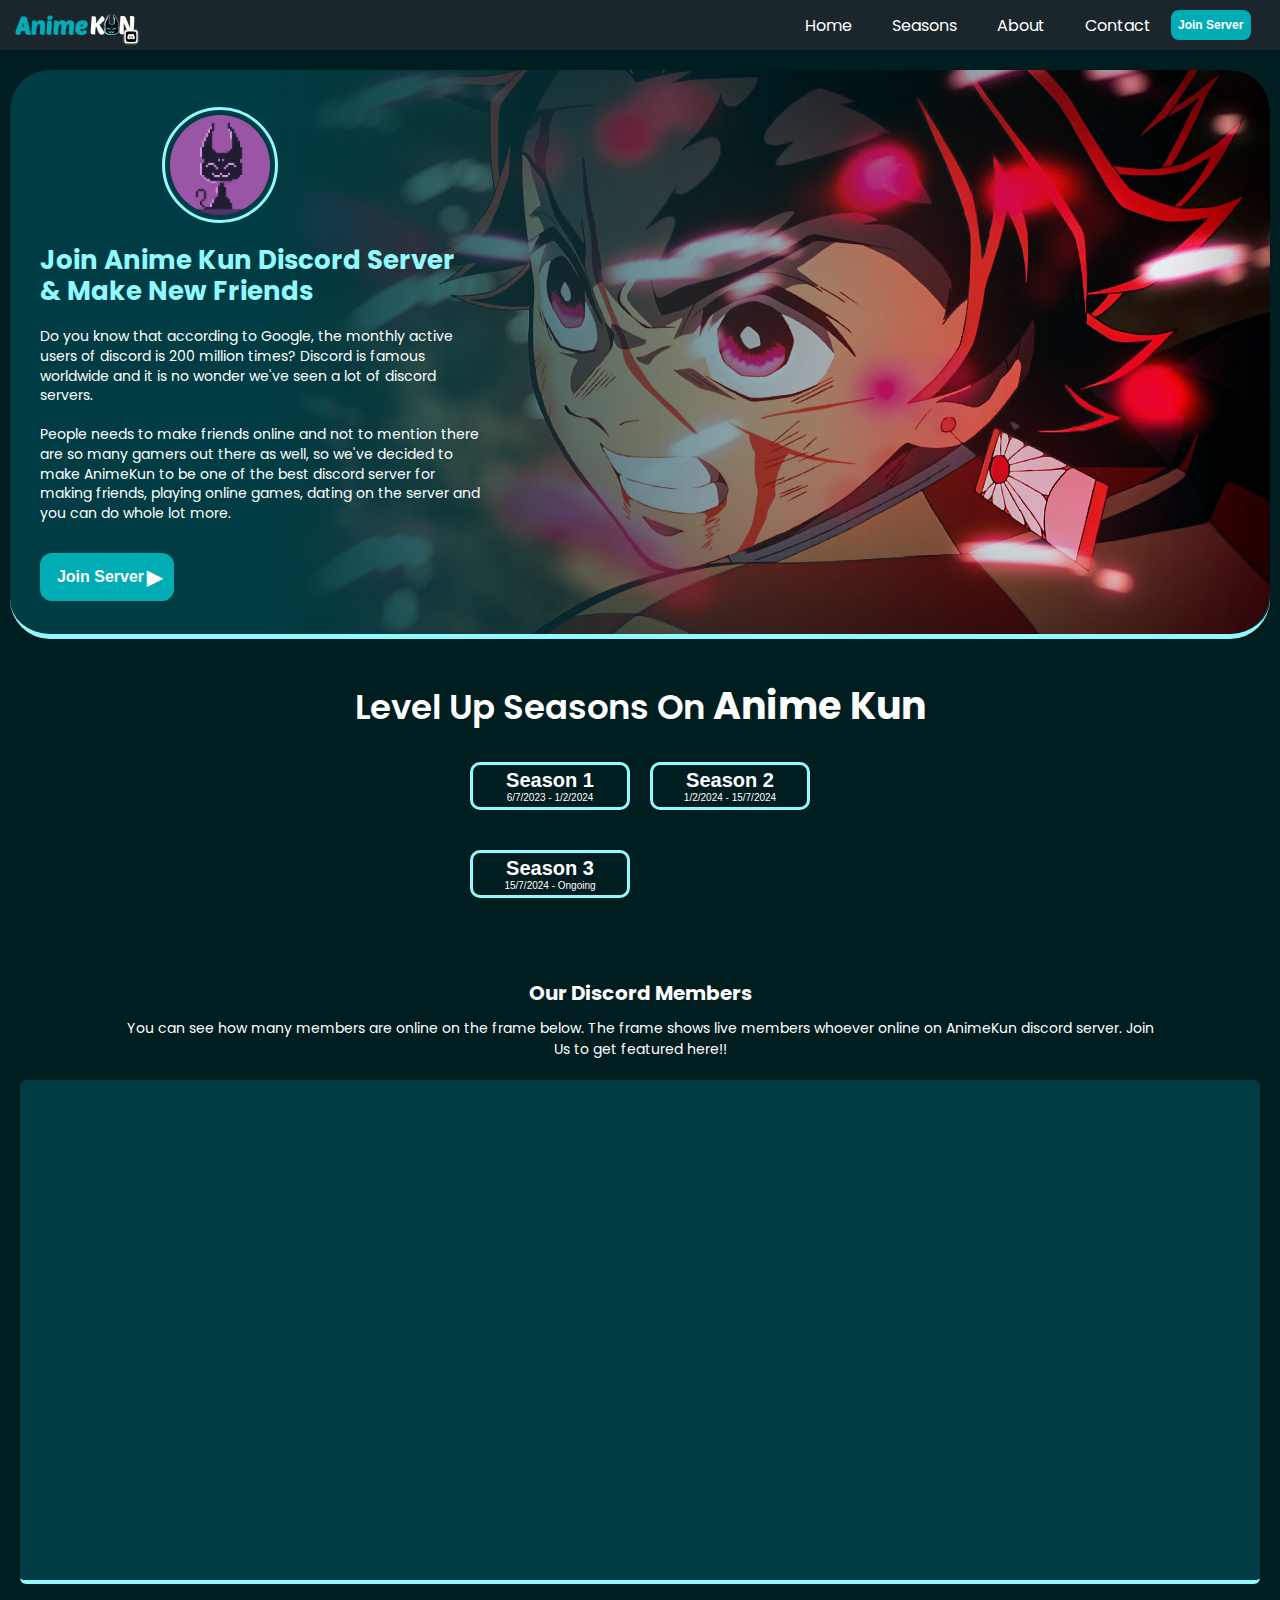
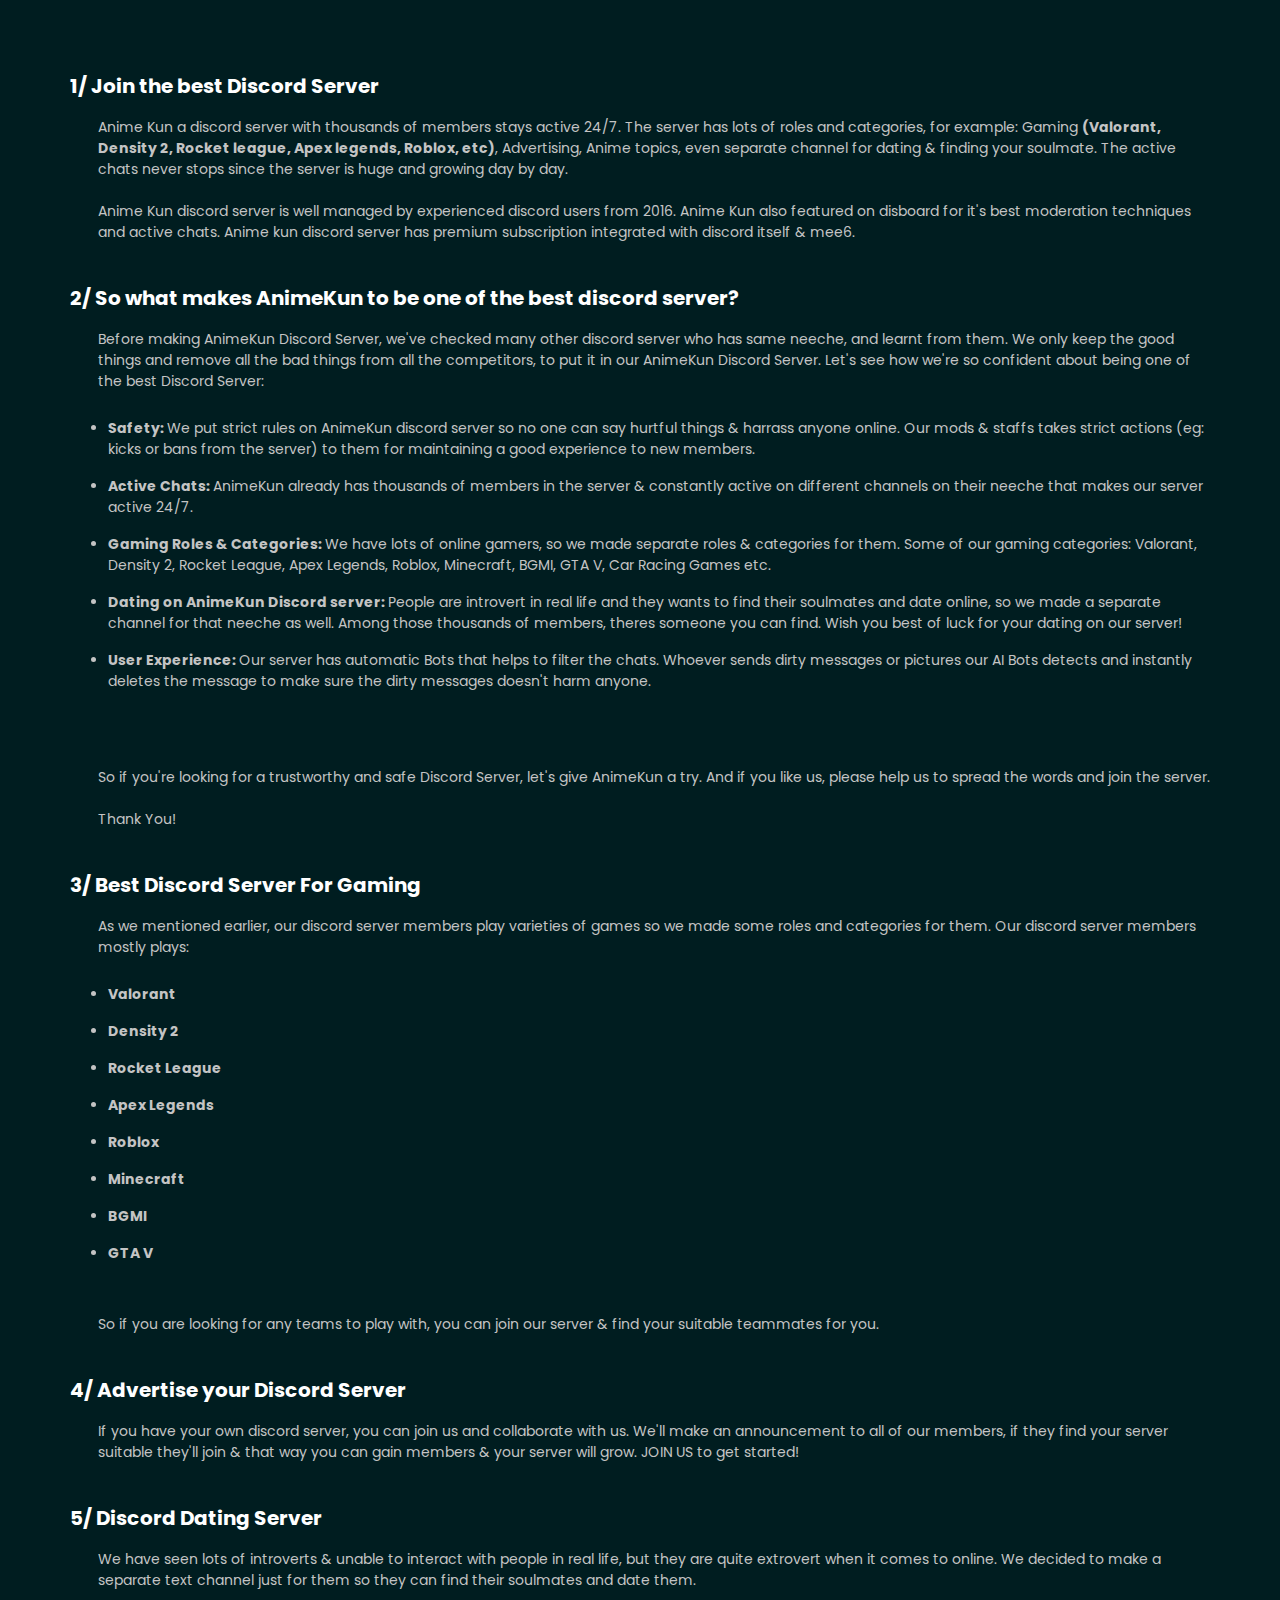
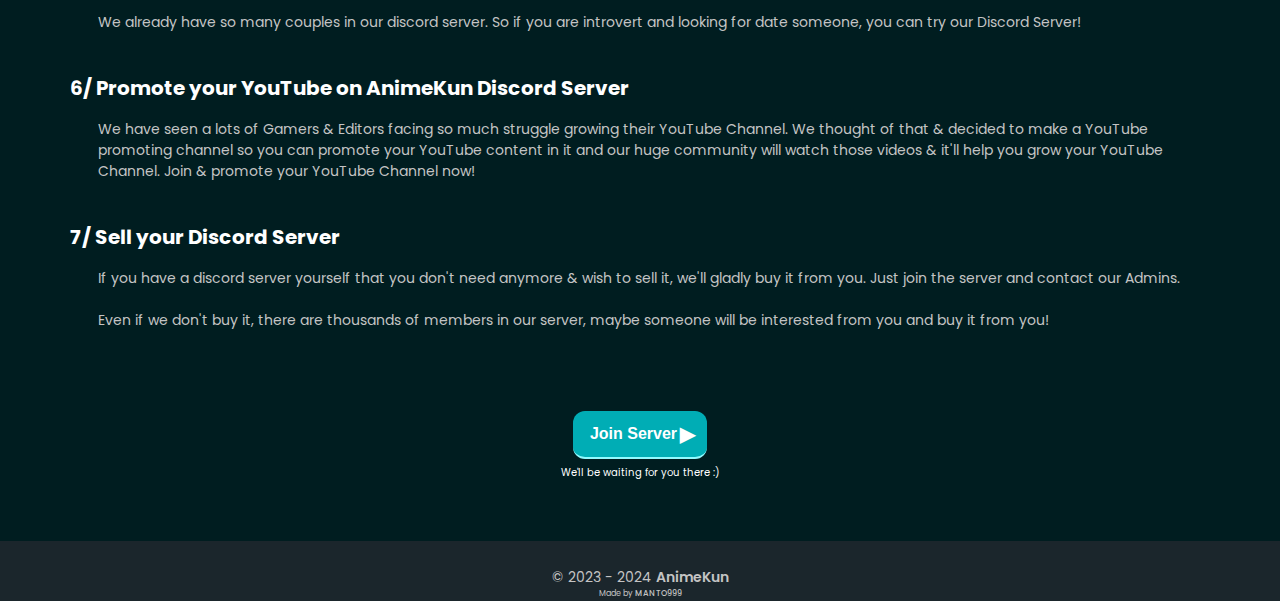
==== commit 2ceba309: "update" ====
--- a/index.html
+++ b/index.html
@@ -43,6 +43,21 @@
   
   
   
+              <!-- Google tag (gtag.js) -->
+            <script async src="https://www.googletagmanager.com/gtag/js?id=G-8PDBXM04LX"></script>
+            <script>
+              window.dataLayer = window.dataLayer || [];
+              function gtag(){dataLayer.push(arguments);}
+              gtag('js', new Date());
+            
+              gtag('config', 'G-8PDBXM04LX');
+            </script>
+  
+  
+  
+  
+  
+  
   
   
   <link rel="canonical" href="https://animekun.lol"/>
@@ -323,7 +338,12 @@
     <div class="footer-div">
        <p class="c-animekun-para">
              &#169 2023 - 2024 <span class="brand"><a class="brand-link" href="/index.html">AnimeKun</a></span>
+             <span class="last-para"></span>
        </p>
+
+    </div>
+    <div>
+      <p class="made-manto999"> Made by <span class="manto999">MANTO999</span></p>
     </div>
   </footer>
   
--- a/styles/general.css
+++ b/styles/general.css
@@ -219,6 +219,10 @@
   height: 60px;
   background-color: var(--color-1);
   margin: 60px 0 0 0;
+  display: flex;
+  justify-content: center;
+  align-items: center;
+  flex-direction: column;
 }
 
 .footer-div {
@@ -238,4 +242,13 @@
 .brand-link {
   text-decoration: none;
   color: #C4C4C4;
+}
+
+.made-manto999 {
+    color: #C4C4C4;
+    font-size: 8px;
+}
+
+.manto999 {
+    font-weight: 500;
 }